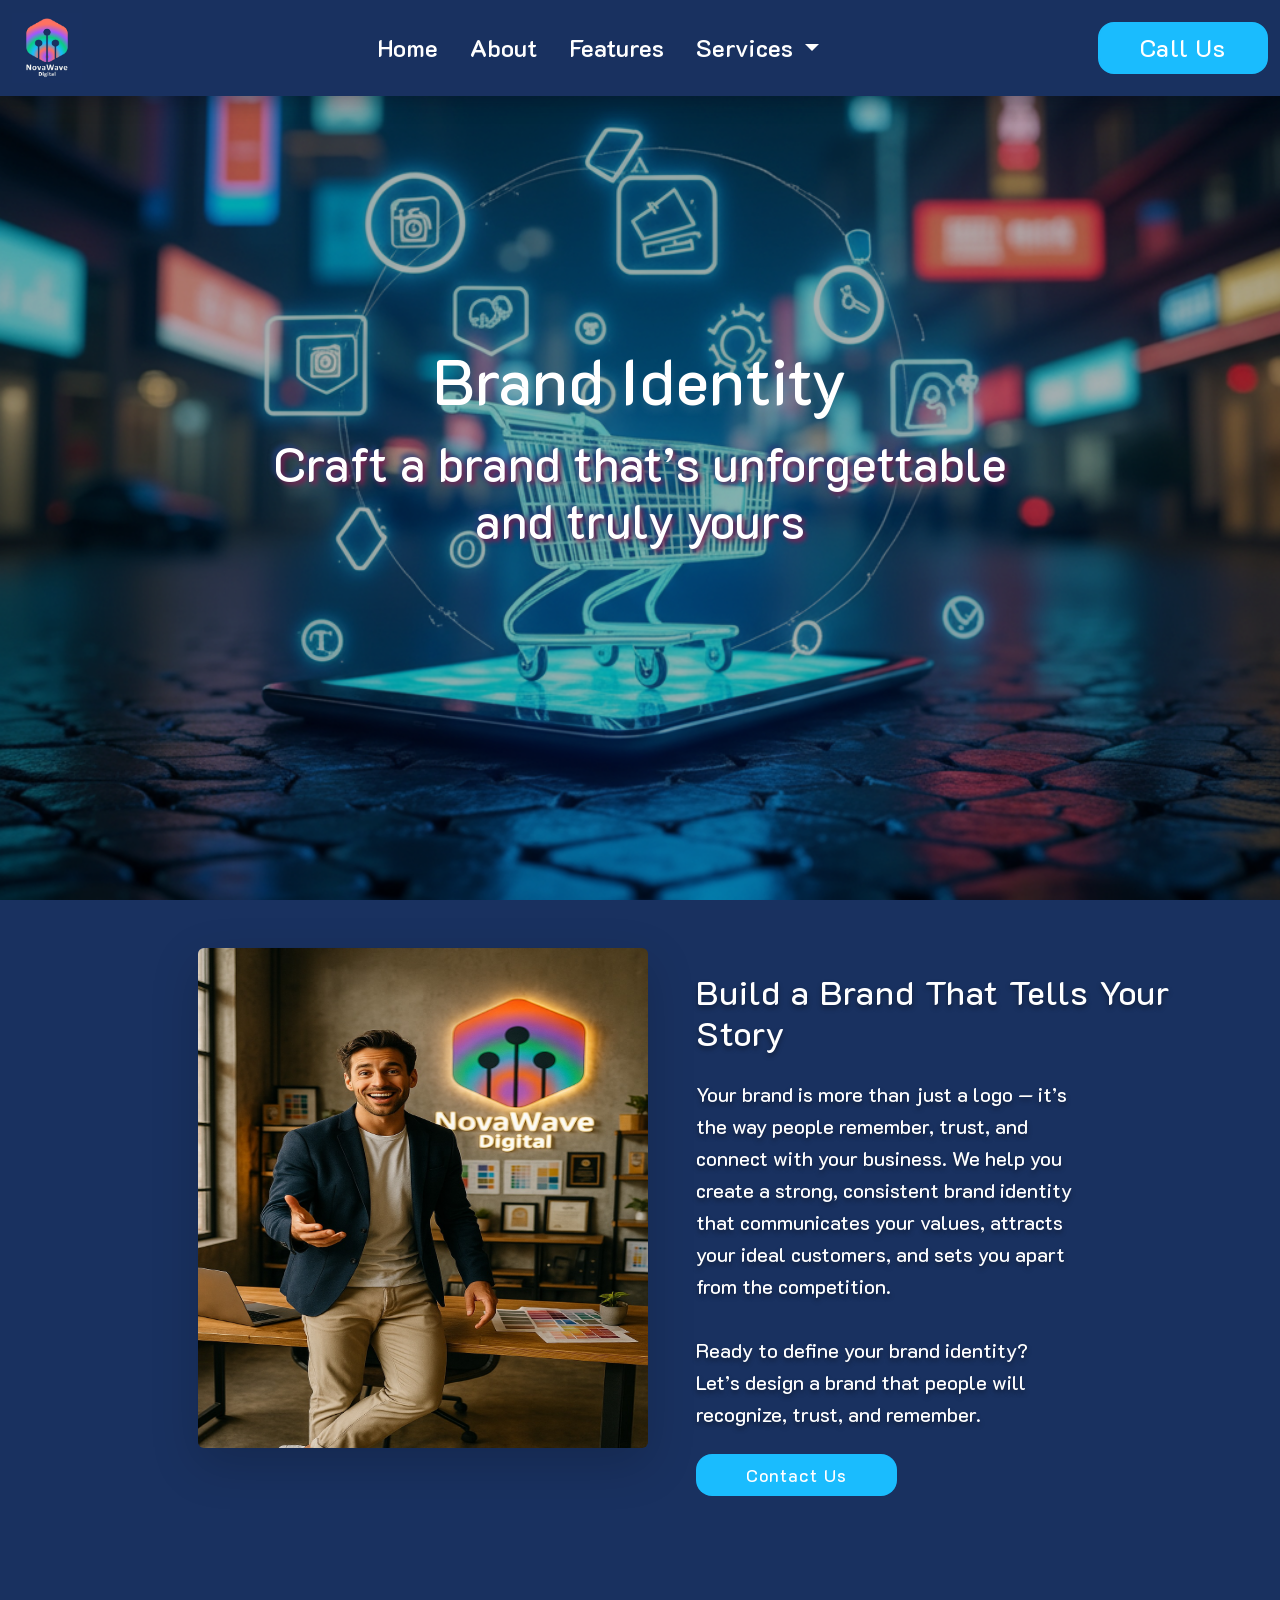
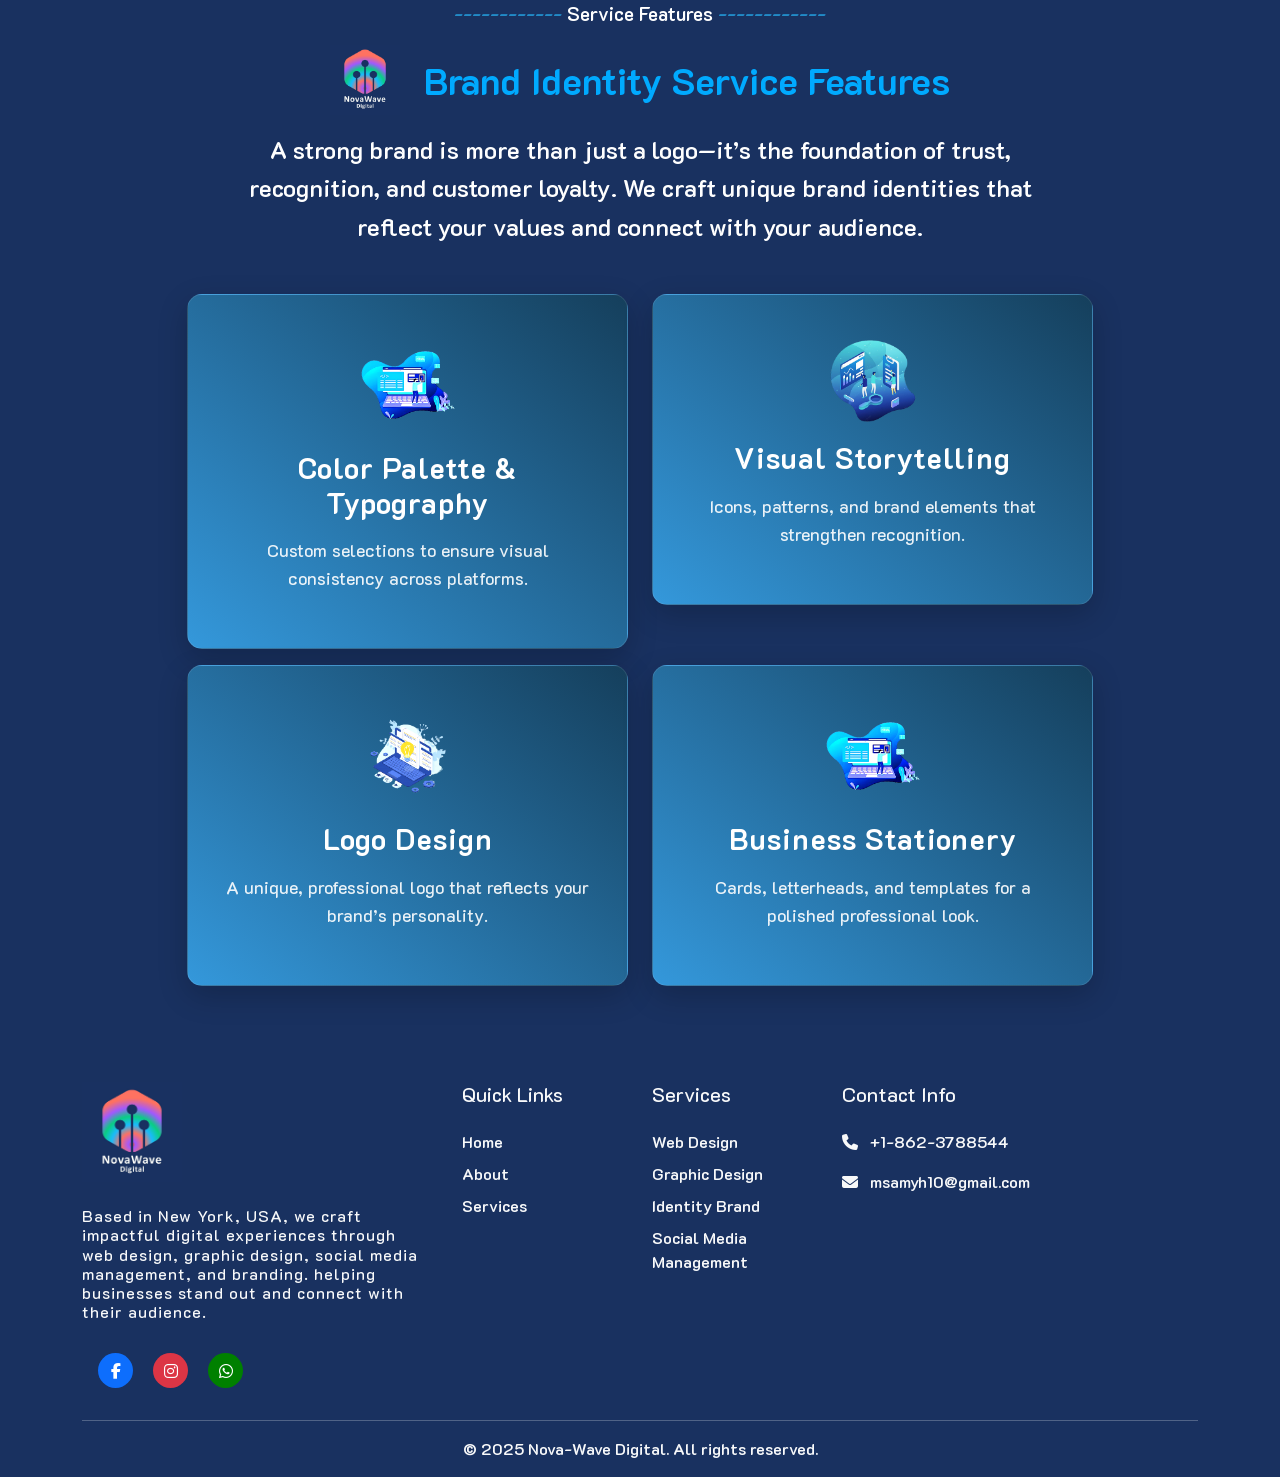
==== brand.html @ 76dff5c6 "first commit" ====
<!DOCTYPE html>
<html lang="en">
<head>
    <meta charset="UTF-8">
    <meta name="viewport" content="width=device-width, initial-scale=1.0">
    <!-- <link rel="icon" href="favicon.ico" type="image/x-icon"> -->
     <link rel="icon" href="./images/logo.jpg" type="image/png">
    <title>Brand Identity </title>
     <meta name="description" content="Professional, fast & mobile-friendly web design — fully SEO-optimized to rank #1 and convert visitors into customers.">
     <link href="https://fonts.googleapis.com/css2?family=K2D:ital,wght@0,100;0,200;0,300;0,400;0,500;0,600;0,700;0,800;1,100;1,200;1,300;1,400;1,500;1,600;1,700;1,800&family=Roboto:ital,wght@0,100..900;1,100..900&display=swap" rel="stylesheet">
     <link href="https://unpkg.com/aos@2.3.1/dist/aos.css" rel="stylesheet">
     <link rel="stylesheet" href="https://cdnjs.cloudflare.com/ajax/libs/animate.css/4.1.1/animate.min.css" />
    <link href="https://fonts.googleapis.com/css2?family=Open+Sans:wght@400;600&display=swap" rel="stylesheet">
    <link href="https://cdn.jsdelivr.net/npm/bootstrap@5.3.0/dist/css/bootstrap.min.css" rel="stylesheet">
    <link rel="stylesheet" href="https://cdnjs.cloudflare.com/ajax/libs/font-awesome/6.4.0/css/all.min.css">
    <link rel="stylesheet" href="css/brand.css">
</head>
<body>
    <!-- Navigation -->
   <div id="nav">
  <nav class="navbar navbar-expand-lg fixed-top shadow-navbar">
    <div class="container-fluid">
      <a class="navbar-brand" href="./index.html">
        <img src="./images/logo.jpg" width="70" height="70">
      </a>
     <button class="navbar-toggler text-light" type="button" 
        data-bs-toggle="collapse" 
        data-bs-target="#navbarText" 
        aria-controls="navbarText" 
        aria-expanded="false" 
        aria-label="Toggle navigation">
  <span class="navbar-toggler-icon text-light" ></span>
</button>
      <div class="collapse navbar-collapse" id="navbarText">
        <ul class="navbar-nav mx-auto mb-2 mb-lg-0">
          <li class="nav-item"><a class="nav-link" href="#hero">Home</a></li>
          <li class="nav-item"><a class="nav-link" href="#about">About</a></li>
          <li class="nav-item"><a class="nav-link" href="#service">Features</a></li>
          <li class="nav-item dropdown">
          <a class="nav-link dropdown-toggle" href="#" role="button" data-bs-toggle="dropdown" aria-expanded="false">
            Services
          </a>
          <ul class="dropdown-menu dropdown-menu-end" style="color: #228bc7;">
            <li><a class="dropdown-item" href="./web.html" style="color: #228bc7;">Web Design</a></li>
            <li><a class="dropdown-item" href="./graphic.html" style="color: #228bc7;">Graphic Design</a></li>
            <li><a class="dropdown-item" href="./social.html" style="color: #228bc7;"> Social Media Management</a></li>
            <li><hr class="dropdown-divider"></li>
            <li><a class="dropdown-item text-success" href="https://wa.me/18623788544"><i class="fab fa-whatsapp"></i> DM</a></li>
          </ul>
        </li>
         
        </ul>

        <a href="#contact" id="call-btn-link" class="call-btn-link" style="text-decoration:none;">
  <span class="call-btn navbar-text" id="call-btn">Call Us</span>
</a>
      </div>
    </div>
  </nav>
</div>

    <!-- Hero Section -->
    <section id="hero" class="hero d-flex align-items-center justify-content-center">
        <div class="container text-center text-white">
        <!-- <img src="./images/hero.png"> -->
       <h1 class="animate__animated animate__fadeInDown">Brand Identity</h1>
       <h3 class="animate__animated animate__fadeInUp animate__delay-1s">Craft a brand that’s unforgettable <br>and truly yours</h3>
       </div>
    </section>

    <section id="about" class="about pt-5">
        <div class="container d-flex gap-5  justify-content-center mx-auto " style="padding-left: 10rem;">
            <div class="justify-content-center" data-aos="fade-right">
                <img src="./images/services.png" width="450px" height="500px" class="img mb-5 rounded shadow-lg">
            </div>
            <div class="justify-content-center pt-4">
                <h2 class="text-white" style="font-size: 34px;text-shadow: 0 3px 5px rgba(0,0,0,.4);letter-spacing: 1px;">Build a Brand That Tells Your Story</h2>
                <p class="text-white w-75" style="font-size: 20px;text-shadow: 0 3px 5px rgba(0,0,0,.4);">Your brand is more than just a logo — it’s the way people remember,
                   trust, and connect with your business. We help you create a strong, 
                   consistent brand identity that communicates your values, attracts your ideal customers,
                    and sets you apart from the competition.<br><br>
                    Ready to define your brand identity?
Let’s design a brand that people will recognize, trust, and remember.</p>
                <a href="https://wa.me/message/HKMXKTD3FOOIB1" class="about-btn my-2 animate__animated animate__pulse animate__infinite">Contact Us</a>
            </div>
        </div>
    </section>
   

       <section id="service" class="services-section py-5" style="background-color: #193160; width: 100%;background-size: cover;background-position: center;display: flex;">
    <div class="container">
        <div class="section-title align-items-center"><span style="color: #228bc7;">------------</span> Service Features <span style="color: #228bc7;">------------</span></div>

    <!-- Header: Logo + Title -->
    <div class="row justify-content-center align-items-center mb-1">
      <div class="col-auto">
        <img src="./images/logo.jpg" alt="NovaWave Digital" class="header-logo" />
      </div>
      <div class="col-auto">
        <h1 class="header-title">Brand Identity Service Features</h1>
      </div>
    </div>

    <!-- Subtitle -->
    <p class="subtitle">
A strong brand is more than just a logo—it’s the foundation of trust, recognition, and customer loyalty.
 We craft unique brand identities that reflect your values and connect with your audience.    </p>
        <div class="row justify-content-center">
            <!-- Service Card 1 -->
            <div class="col-lg-5 col-md-8 mb-4 mb-lg-0" data-aos="fade-right">
                <div class="service-card">
                    <div class="service-icon mb-3">
                        <img src="./images/web-feature.png" alt="Web Design" class="img-fluid">
                    </div>
                    <h3 class="text-white text-center mb-3">Color Palette & Typography</h3>
                    <p class="text-white text-center mb-3">Custom selections to ensure visual consistency across platforms.</p>
                </div>
            </div>
            
            <!-- Service Card 2 -->
            <div class="col-lg-5 col-md-8" data-aos="fade-right">
                <div class="service-card" >
                    <div class="service-icon mb-3">
                        <img src="./images/seo.png" alt="Brand Identity" class="img-fluid">
                    </div>
                    <h3 class="text-white text-center mb-3">Visual Storytelling</h3>
                    <p class="text-white text-center mb-3">Icons, patterns, and brand elements that strengthen recognition.</p>
                </div>
            </div>
        </div>
        <div class="row justify-content-center mt-3">
            <!-- Service Card 3 -->
            <div class="col-lg-5 col-md-8 mb-4 mb-lg-0" data-aos="fade-right">
                <div class="service-card">
                    <div class="service-icon mb-3">
                        <img src="./images/web3.png" alt="Web Design" class="img-fluid">
                    </div>
                    <h3 class="text-white text-center mb-3">Logo Design</h3>
                    <p class="text-white text-center mb-3">A unique, professional logo that reflects your brand’s personality.</p>
                </div>
            </div>
            
            <!-- Service Card 4 -->
            <div class="col-lg-5 col-md-8"data-aos="fade-right">
                <div class="service-card" >
                    <div class="service-icon mb-3">
                        <img src="./images/web-feature.png" alt="Brand Identity" class="img-fluid">
                    </div>
                    <h3 class="text-white text-center mb-3">Business Stationery</h3>
                    <p class="text-white text-center mb-3">Cards, letterheads, and templates for a polished professional look.</p>
                </div>
            </div>
        </div>
    </div>
</section>



 <footer class=" text-light text-start pt-5"  id="footer" style="background-color: #193160;">
    <div class="container">
        <div class="row g-4">
            <div class="col-lg-4 col-md-6">
                <h5 class="mb-4 "><img src="./images/logo.jpg" width="100" height="100"></h5>
                        <h6 style="letter-spacing: 1px;max-width: 350px;">Based in New York, USA, we craft impactful digital experiences through web design,
                             graphic design, social media management, and branding.
                                helping businesses stand out and connect with their audience.</h6><br>

                <div class="social-links ms-2">
                    <a href="https://www.facebook.com/novawaveusa1/" class="social-icon bg-primary"><i class="fab fa-facebook-f"></i></a>
                    <a href="http://instgram.com/novawaveusa" class="social-icon bg-danger"><i class="fab fa-instagram"></i></a>
                    <a href="https://wa.me/18623788544" class="social-icon"style="background-color:green"><i class="fab fa-whatsapp"></i></a>
                  </div>
            </div>
            <div class="col-lg-2 col-md-6">
                <h5 class="mb-4">Quick Links</h5>
                <ul class="list-unstyled">
                    <li class="mb-2"><a href="#hero" class="footer-link">Home</a></li>
                    <li class="mb-2"><a href="#about" class="footer-link">About</a></li>
                    <li class="mb-2"><a href="#service" class="footer-link">Services</a></li>
                    </ul>
            </div>
            <div class="col-lg-2 col-md-6">
                <h5 class="mb-4">Services</h5>
                <ul class="list-unstyled">
                    <li class="mb-2"><a href="./web.html" class="footer-link">Web Design</a></li>
                    <li class="mb-2"><a href="./graphic.html" class="footer-link">Graphic Design</a></li>
                    <li class="mb-2"><a href="./brand.html" class="footer-link">Identity Brand </a></li>
                    <li class="mb-2"><a href="./social.html" class="footer-link">Social Media Management</a></li>
                    
                </ul>
            </div>
            <div class="col-lg-4 col-md-6">
                <h5 class="mb-4">Contact Info</h5>
                <ul class="list-unstyled">
                    <li class="mb-3">
                        <i class="fas fa-phone me-2"></i>
                        <a href="tel:+18623788544" class="footer-link">+1-862-3788544</a>
                    </li>
                    <li class="mb-3">
                        <i class="fas fa-envelope me-2"></i>
                        <a href="mailto:msamyh10@gmail.com" class="footer-link">msamyh10@gmail.com</a>
                    </li>
                </ul>
            </div>
        </div>
        <div class="row mt-3">
            <div class="col-12">
                <hr class="mb-3">
                <div class="text-center mb-3">
                    <p class="mb-0">&copy; 2025 Nova-Wave Digital. All rights reserved.</p>
                </div>
            </div>
        </div>
    </div>
</footer>



    <!-- JavaScript -->
    <script src="https://cdn.jsdelivr.net/npm/bootstrap@5.3.0/dist/js/bootstrap.bundle.min.js"></script>
    <script src="https://cdnjs.cloudflare.com/ajax/libs/jquery/3.6.0/jquery.min.js"></script>
    <!-- Close when clicking a nav link -->
<script>
  document.addEventListener('DOMContentLoaded', function () {
    const navbarCollapse = document.getElementById('navbarText');

    // EVENT DELEGATION: Listen for clicks on the whole navbar
    navbarCollapse.addEventListener('click', function (e) {
      // Close when clicking a DROPDOWN ITEM
      if (e.target.matches('.dropdown-item')) {
        closeNavbar();
      }

      // Close when clicking a NAV LINK (but NOT the dropdown toggle)
      if (e.target.matches('.nav-link:not(.dropdown-toggle)')) {
        closeNavbar();
      }
    });

    // Helper function to close navbar safely
    function closeNavbar() {
      const bsCollapse = bootstrap.Collapse.getInstance(navbarCollapse);
      if (bsCollapse && window.getComputedStyle(navbarCollapse).display !== 'none') {
        setTimeout(() => {
          bsCollapse.hide();
        }, 0);
      }
    }
  });
</script>

<!-- Close when clicking outside navbar -->
<script>
  document.addEventListener('click', function (e) {
    const navbarCollapse = document.getElementById('navbarText');
    const navbarToggler = document.querySelector('.navbar-toggler');

    if (!navbarCollapse.contains(e.target) && !navbarToggler.contains(e.target)) {
      const bsCollapse = bootstrap.Collapse.getInstance(navbarCollapse);
      if (bsCollapse && window.getComputedStyle(navbarCollapse).display !== 'none') {
        bsCollapse.hide();
      }
    }
  });
</script>
   <script src="https://unpkg.com/aos@2.3.1/dist/aos.js"></script>
<script>
  AOS.init({
    duration: 800,
    easing: 'ease-in-out',
    once: true 
  });
</script>
</body>
</html>
---- css/brand.css ----
body {
    /* font-family: 'Open Sans', sans-serif; */
    overflow-x: hidden;
    font-family: "K2D", sans-serif;
  font-weight: 600;
  font-style: normal;
}

/* Navbar Styles */
.shadow-navbar {
    background: #193160;
    backdrop-filter: blur(10px);
    -webkit-backdrop-filter: blur(10px);
    box-shadow: 0 4px 20px rgba(11, 13, 30, 0.443);
    transition: all 0.4s ease;
    z-index: 1000;
    padding: 0.5rem 0;
}

.navbar-brand img {
    transition: transform 0.3s ease;
}

.navbar-brand img:hover {
    transform: scale(1.1);
}

.nav-link {
    color: #fff !important;
    font-weight: 600;
    transition: color 0.3s ease, transform 0.2s ease;
    margin: 0 8px;
    font-size: 1.5rem;
}

.nav-link:hover {
    color: #1ABCFE !important;
    transform: translateY(-2px);
}

#call-btn {
    border-radius: 16px;
    padding: 6px 40px;
    font-weight: 500;
    font-size: 1.5rem;
    background-color: #1ABCFE;
    color: #fff;
    transition: all 0.3s ease;
    display: inline-block;
    border: 2px solid #1ABCFE;
    letter-spacing: 1px;
}

#call-btn:hover {
    background-color: transparent;
    color: #00aaff;
    border-color: #00aaff;
    transform: scale(1.05);
    box-shadow: 0 0 15px rgba(0, 170, 255, 0.4);
}

/* Hero Section */
#hero {
    background-image: url(../images/brand-hero.png);
    height: 100vh;
    color: #fff;
    width: 100%;
    background-size: cover;
    background-position: center;
    display: flex;
    align-items: center;
    justify-content: center;
    position: relative;
}

#hero h1 {
    font-size: 4rem;
    margin-bottom: 1rem;
    text-shadow: 0px 5px 8px rgba(255, 255, 255, 0.1);
}

#hero h3 {
    font-size: 3rem;
    text-shadow: 
        3px 3px 5px #7d1f52,
        -3px -3px 5px #223f78;
}

/* Shadow overlay */
#hero::before {
    content: "";
    position: absolute;
    top: 0; 
    left: 0;
    width: 100%; 
    height: 100%;
    background: rgba(0, 0, 0, 0.3);
    z-index: 1;
}

.hero .container {
    position: relative;
    z-index: 2;
}

/* About Section */
.about {
    background-color: #193160;
    padding: 3rem 0;
}

.about .img {
    /* width: 100%; */
    width: 450px !important;
    min-height: 450px !important;
    border-radius: 10px;
    box-shadow: 0 10px 30px rgba(0, 0, 0, 0.3);
}

/* Adjust the container padding for responsiveness */
@media (max-width: 1400px) {
    .about .container {
        padding-left: 8rem !important;
    }
}

@media (max-width: 1200px) {
    .about .container {
        padding-left: 4rem !important;
    }
}

@media (max-width: 992px) {
    .about .container {
        padding-left: 2rem !important;
    }
    .call-btn{
        align-items: center;
        display: flex;
        margin: 0 auto;
    }
}

@media (max-width: 768px) {
    .about .container {
        padding-left: 1rem !important;
        padding-right: 1rem !important;
    }
    .about .img {
    max-width: 450px !;
    height: 400px ;
    border-radius: 10px;
    box-shadow: 0 10px 30px rgba(0, 0, 0, 0.3);
}
body{
    margin-top: -50px;
}
.hero{
    max-height: 500px;
}
}



.about h6 {
    color: #1ABCFE;
    font-size: 1.5rem;
    text-shadow: 0 3px 5px rgba(0, 0, 0, .4);
    letter-spacing: 1px;
    margin-bottom: 0.5rem;
}

.about h2 {
    color: white;
    font-size: 2.5rem;
    text-shadow: 0 3px 5px rgba(0, 0, 0, .4);
    letter-spacing: 1px;
    margin-bottom: 1.5rem;
}

.about p {
    color: white;
    font-size: 1.1rem;
    text-shadow: 0 3px 5px rgba(0, 0, 0, .4);
    line-height: 1.6;
    font-family: "K2D", sans-serif;
  font-weight: 500;
  font-style: normal;
}

.about-btn {
    background-color: #1ABCFE;
    border-radius: 16px;
    color: white;
    padding: 8px 50px;
    text-decoration: none;
    font-weight: 500;
    font-size: 1.1rem;
    letter-spacing: 1px;
    display: inline-block;
    transition: all 0.3s ease;
}

.about-btn:hover {
    background-color: #00aaff;
    transform: translateY(-3px);
    box-shadow: 0 5px 15px rgba(0, 170, 255, 0.4);
}


/* Responsive Media Queries */
@media (max-width: 1200px) {
    #hero h1 {
        font-size: 2.5rem;
    }
    
    #hero h3 {
        font-size: 1.3rem;
    }
}

@media (max-width: 992px) {
    .nav-link {
        font-size: 0.9rem;
        margin: 0 5px;
    }
    
    #call-btn {
        padding: 6px 15px;
        font-size: 0.9rem;
    }
    
    #hero h1 {
        font-size: 2rem;
    }
    
    #hero h3 {
        font-size: 1.2rem;
    }
    
    .about h6 {
        font-size: 1.3rem;
    }
    
    .about h2 {
        font-size: 2rem;
    }
    
    .about p {
        font-size: 1rem;
    }
    
    .about-btn {
        padding: 7px 25px;
        font-size: 1rem;
        width: 400px;
    }
}

@media (max-width: 768px) {
    .navbar-brand img {
        width: 50px;
        height: 50px;
    }
    
    .navbar-nav {
        margin-top: 1rem;
        text-align: center;
    }
    
    .nav-link {
        font-size: 1rem;
        margin: 0.5rem 0;
    }
    
    #call-btn {
        padding: 8px 25px;
        font-size: 1rem;
        margin-top: 1rem;
    }
    
    #hero {
        padding: 2rem 1rem;
    }
    
    #hero h1 {
        font-size: 1.8rem;
    }
    
    #hero h3 {
        font-size: 1.1rem;
    }
    
    .about {
        padding: 3rem 0;
    }
    
    .about .container {
        flex-direction: column;
        text-align: center;
        padding: 0 1rem !important;
    }
    
    .about .img {
        max-width: 100%;
        height: auto;
        margin-bottom: 2rem;
    }
    
    .about p {
        width: 100% !important;
    }
    
    
    .about-btn {
        margin: 1rem auto;
        display: block;
        width: 250px;
    }
}

@media (max-width: 576px) {
    .navbar-brand img {
        width: 40px;
        height: 40px;
    }
    
    #hero h1 {
        font-size: 1.5rem;
    }
    
    #hero h3 {
        font-size: 1rem;
    }
    
    .about h6 {
        font-size: 1.1rem;
    }
    
    .about h2 {
        font-size: 1.5rem;
    }
    
    .about p {
        font-size: 0.9rem;
    }
    
}

/* Fix for the About section on mobile */
@media (max-width: 768px) {
    .about .justify-content-center.pt-2 {
        padding-top: 0 !important;
    }
}

html {
    scroll-behavior: smooth;
}


/* Services Section */
.services-section {
    background-color: #193160;
    color: white;
    padding: 5rem 0;
}

.services-section .row {
    max-width: 1200px;
    margin: 0 auto;
}

.service-card {
    background: linear-gradient(400deg, #3498db, #153f5c);
    border-radius: 15px;
    padding: 2.5rem 2rem;
    box-shadow: 0 10px 30px rgba(0, 0, 0, 0.2);
    transition: all 0.3s ease;
    text-align: center;
    border: 1px solid rgba(255, 255, 255, 0.1);
}

.service-card:hover {
    transform: translateY(-10px);
    box-shadow: 0 20px 40px rgba(0, 0, 0, 0.3);
}

.service-icon img {
    width: 100px;
    height: auto;
    transition: transform 0.3s ease;
}

.service-card:hover .service-icon img {
    transform: scale(1.1);
}

.service-card h3 {
    font-size: 1.8rem;
    font-weight: 700;
    margin-bottom: 1rem;
    letter-spacing: 1px;
}

.service-card p {
    font-size: 1.1rem;
    line-height: 1.6;
    margin-bottom: 1.5rem;
    opacity: 0.9;
    font-family: "K2D", sans-serif;
  font-weight: 500;
  font-style: normal;
}

.section-title {
      font-size: 1.2rem;
      color: #fff;
      text-align: center;
      position: relative;
      display: block;
      padding: 0 20px;
      margin-bottom: 1rem;
      font-weight: 600;
    }

    .section-title::before,
    .section-title::after {
      content: "";
      position: absolute;
      top: 50%;
      width: 120px;
      height: 1px;
      /* background: linear-gradient(to right, transparent, #3b67c4, transparent); */
      transform: translateY(-50%);
    }

    .section-title::before {
      left: 0;
    }

    .section-title::after {
      right: 0;
    }

    .header-logo {
      width: 70px;
      height: 70px;
      /* border-radius: 50%; */
      object-fit: cover;
      /* box-shadow: 0 0 20px rgba(59, 103, 196, 0.6); */
    }

    .header-title {
      font-size: 2.3rem;
      font-weight: 700;
      color: #00aaff;
      margin: 0;
      /* text-shadow: 0 0 15px rgba(0, 170, 255, 0.5); */
    }

    .subtitle {
      font-size: 1.5rem;
      color: white;
      max-width: 800px;
      margin: 1rem auto 3rem;
      line-height: 1.6;
      text-align: center;
      font-weight: 600;
      /* font-size: 1.1rem; */
    }

    .feature-card {
      background: linear-gradient(145deg, #3b67c4, #0f2027);
      border-radius: 16px;
      padding: 2.5rem 1.5rem;
      box-shadow: 0 10px 30px rgba(0, 0, 0, 0.2);
      transition: all 0.3s ease;
      text-align: center;
      height: 100%;
      border: none;
    }

    .feature-card:hover {
      transform: translateY(-10px);
      box-shadow: 0 15px 40px rgba(0, 0, 0, 0.3);
    }

    .feature-icon {
      width: 100px;
      height: 100px;
      margin: 0 auto 1.5rem;
      display: flex;
      align-items: center;
      justify-content: center;
      background: rgba(255, 255, 255, 0.1);
      border-radius: 50%;
    }

    .feature-icon img {
      max-width: 60px;
      filter: brightness(0) invert(1); /* Makes icon white */
    }

    .feature-title {
      font-size: 1.3rem;
      font-weight: 600;
      margin: 0 0 1rem;
      color: white;
    }

    .feature-desc {
      font-size: 1rem;
      color: #e0e0e0;
      line-height: 1.5;
    }

    @media (max-width: 768px) {
      .header-title {
        font-size: 1.8rem;
        text-align: center;
      }

    }
/* Responsive Adjustments */
@media (max-width: 992px) {
    .services-section {
        padding: 4rem 0;
    }
    
    .service-card {
        padding: 2rem;
    }
    
    .service-card h3 {
        font-size: 1.5rem;
    }
    
    .service-card p {
        font-size: 1rem;
    }
}

@media (max-width: 768px) {
    .services-section {
        padding: 3rem 0;
    }
    
    .service-card {
        padding: 1.5rem;
    }
    
    .service-card h3 {
        font-size: 1.3rem;
    }
    
    .service-card p {
        font-size: 0.95rem;
    }
}



.footer-link {
    color: #f8f9fa;
    text-decoration: none;
    transition: color 0.3s ease;
}

.footer-link:hover {
    color: #2b84b4;
}

.social-icon {
    width: 35px;
    height: 35px;
    line-height: 35px;
    border-radius: 50%;
    text-align: center;
    color: #fff;
    display: inline-block;
    margin: 0 8px;
    transition: all 0.3s ease;
}
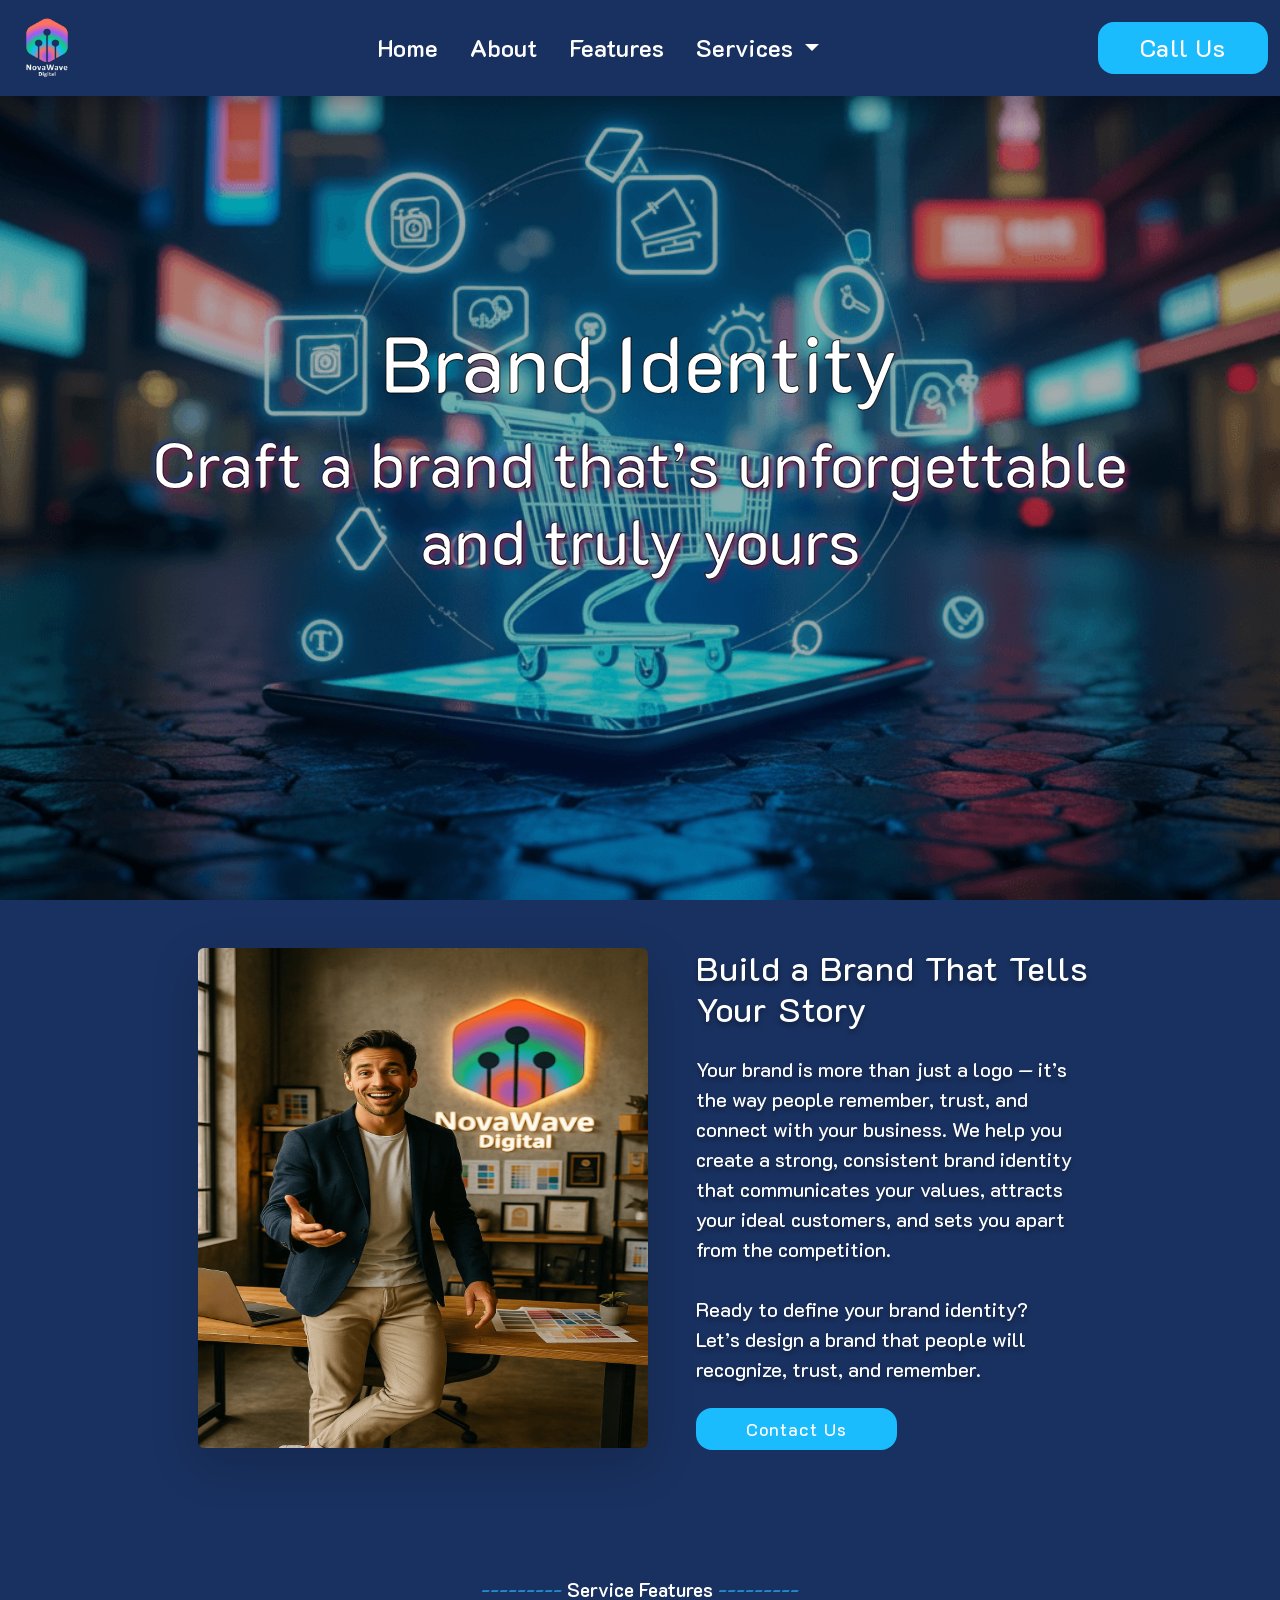
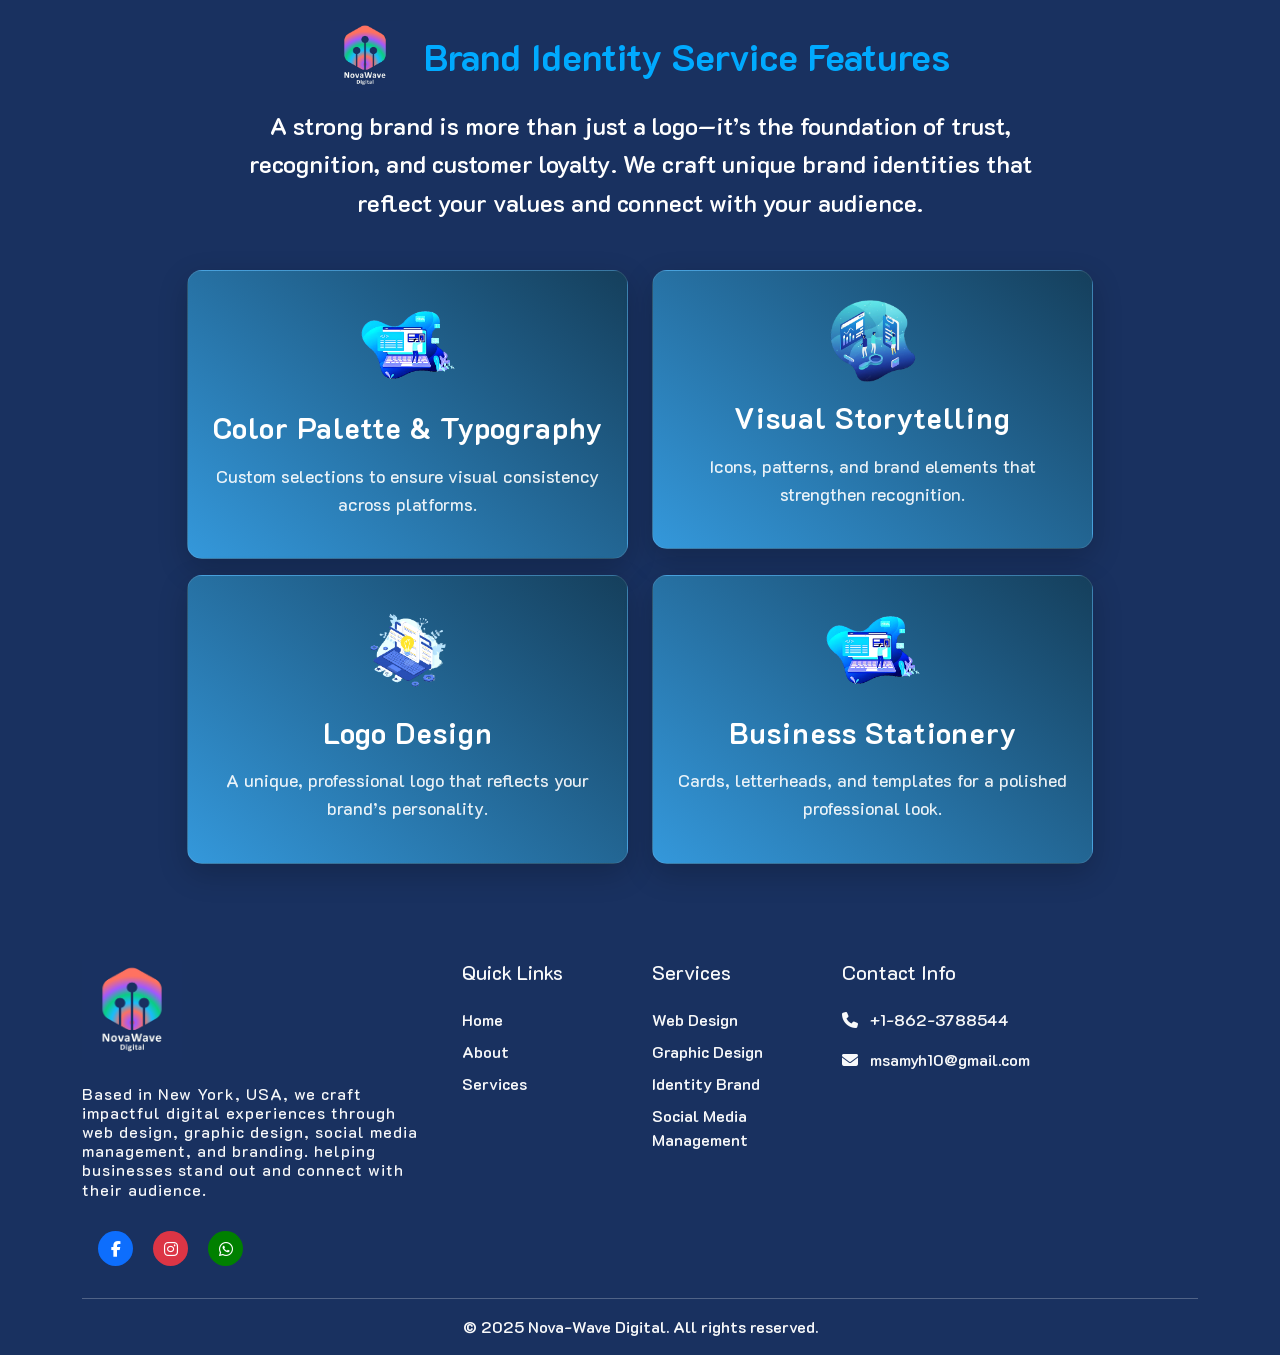
==== commit 6c058a67: "first commit" ====
--- a/brand.html
+++ b/brand.html
@@ -73,7 +73,7 @@
             <div class="justify-content-center" data-aos="fade-right">
                 <img src="./images/services.png" width="450px" height="500px" class="img mb-5 rounded shadow-lg">
             </div>
-            <div class="justify-content-center pt-4">
+            <div class="justify-content-center">
                 <h2 class="text-white" style="font-size: 34px;text-shadow: 0 3px 5px rgba(0,0,0,.4);letter-spacing: 1px;">Build a Brand That Tells Your Story</h2>
                 <p class="text-white w-75" style="font-size: 20px;text-shadow: 0 3px 5px rgba(0,0,0,.4);">Your brand is more than just a logo — it’s the way people remember,
                    trust, and connect with your business. We help you create a strong, 
@@ -89,7 +89,7 @@
 
        <section id="service" class="services-section py-5" style="background-color: #193160; width: 100%;background-size: cover;background-position: center;display: flex;">
     <div class="container">
-        <div class="section-title align-items-center"><span style="color: #228bc7;">------------</span> Service Features <span style="color: #228bc7;">------------</span></div>
+        <div class="section-title align-items-center"><span style="color: #228bc7;">---------</span> Service Features <span style="color: #228bc7;">---------</span></div>
 
     <!-- Header: Logo + Title -->
     <div class="row justify-content-center align-items-center mb-1">
--- a/css/brand.css
+++ b/css/brand.css
@@ -74,16 +74,19 @@
 }
 
 #hero h1 {
+    font-size: 5rem;
+    margin-bottom: 1rem;
+     -webkit-text-stroke: 1px rgba(0, 0, 0, 0.8);
+  color: white;
+}
+
+#hero h3 {
     font-size: 4rem;
-    margin-bottom: 1rem;
-    text-shadow: 0px 5px 8px rgba(255, 255, 255, 0.1);
-}
-
-#hero h3 {
-    font-size: 3rem;
     text-shadow: 
         3px 3px 5px #7d1f52,
         -3px -3px 5px #223f78;
+         -webkit-text-stroke: 1px rgba(0, 0, 0, 0.8);
+  color: white;
 }
 
 /* Shadow overlay */
@@ -106,7 +109,7 @@
 /* About Section */
 .about {
     background-color: #193160;
-    padding: 3rem 0;
+    padding: 2rem 0;
 }
 
 .about .img {
@@ -176,13 +179,14 @@
     text-shadow: 0 3px 5px rgba(0, 0, 0, .4);
     letter-spacing: 1px;
     margin-bottom: 1.5rem;
+    margin-right: 3rem;
 }
 
 .about p {
     color: white;
     font-size: 1.1rem;
     text-shadow: 0 3px 5px rgba(0, 0, 0, .4);
-    line-height: 1.6;
+    line-height: 1.5;
     font-family: "K2D", sans-serif;
   font-weight: 500;
   font-style: normal;
@@ -231,11 +235,11 @@
     }
     
     #hero h1 {
-        font-size: 2rem;
+        font-size: 6rem;
     }
     
     #hero h3 {
-        font-size: 1.2rem;
+        font-size: 5rem;
     }
     
     .about h6 {
@@ -243,7 +247,8 @@
     }
     
     .about h2 {
-        font-size: 2rem;
+        font-size: 3rem;
+           margin-right: 1rem;
     }
     
     .about p {
@@ -283,12 +288,12 @@
         padding: 2rem 1rem;
     }
     
-    #hero h1 {
-        font-size: 1.8rem;
+#hero h1 {
+        font-size: 6rem;
     }
     
     #hero h3 {
-        font-size: 1.1rem;
+        font-size: 5rem;
     }
     
     .about {
@@ -339,6 +344,7 @@
     
     .about h2 {
         font-size: 1.5rem;
+           margin-right: .5rem;
     }
     
     .about p {
@@ -374,7 +380,7 @@
 .service-card {
     background: linear-gradient(400deg, #3498db, #153f5c);
     border-radius: 15px;
-    padding: 2.5rem 2rem;
+    padding: 1.5rem 1rem;
     box-shadow: 0 10px 30px rgba(0, 0, 0, 0.2);
     transition: all 0.3s ease;
     text-align: center;
@@ -503,7 +509,7 @@
     }
 
     .feature-title {
-      font-size: 1.3rem;
+      font-size: 1.1rem;
       font-weight: 600;
       margin: 0 0 1rem;
       color: white;
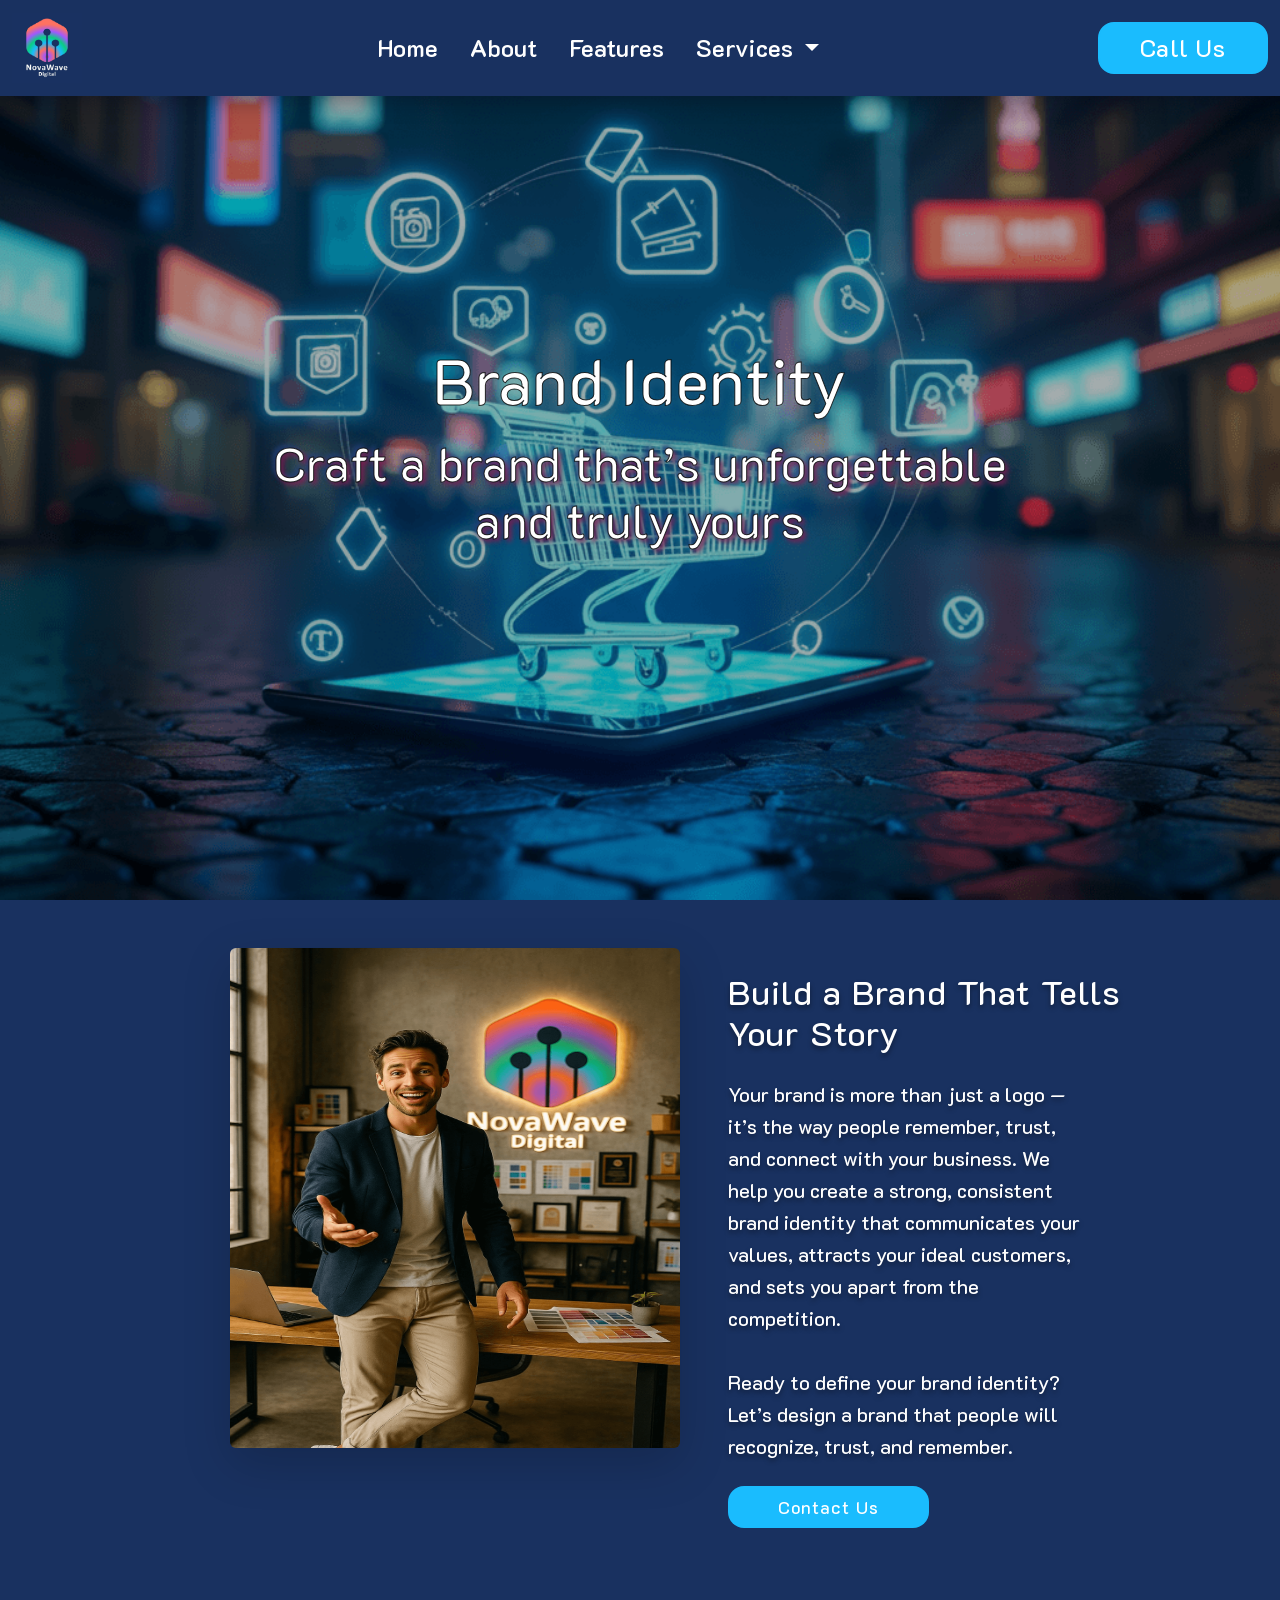
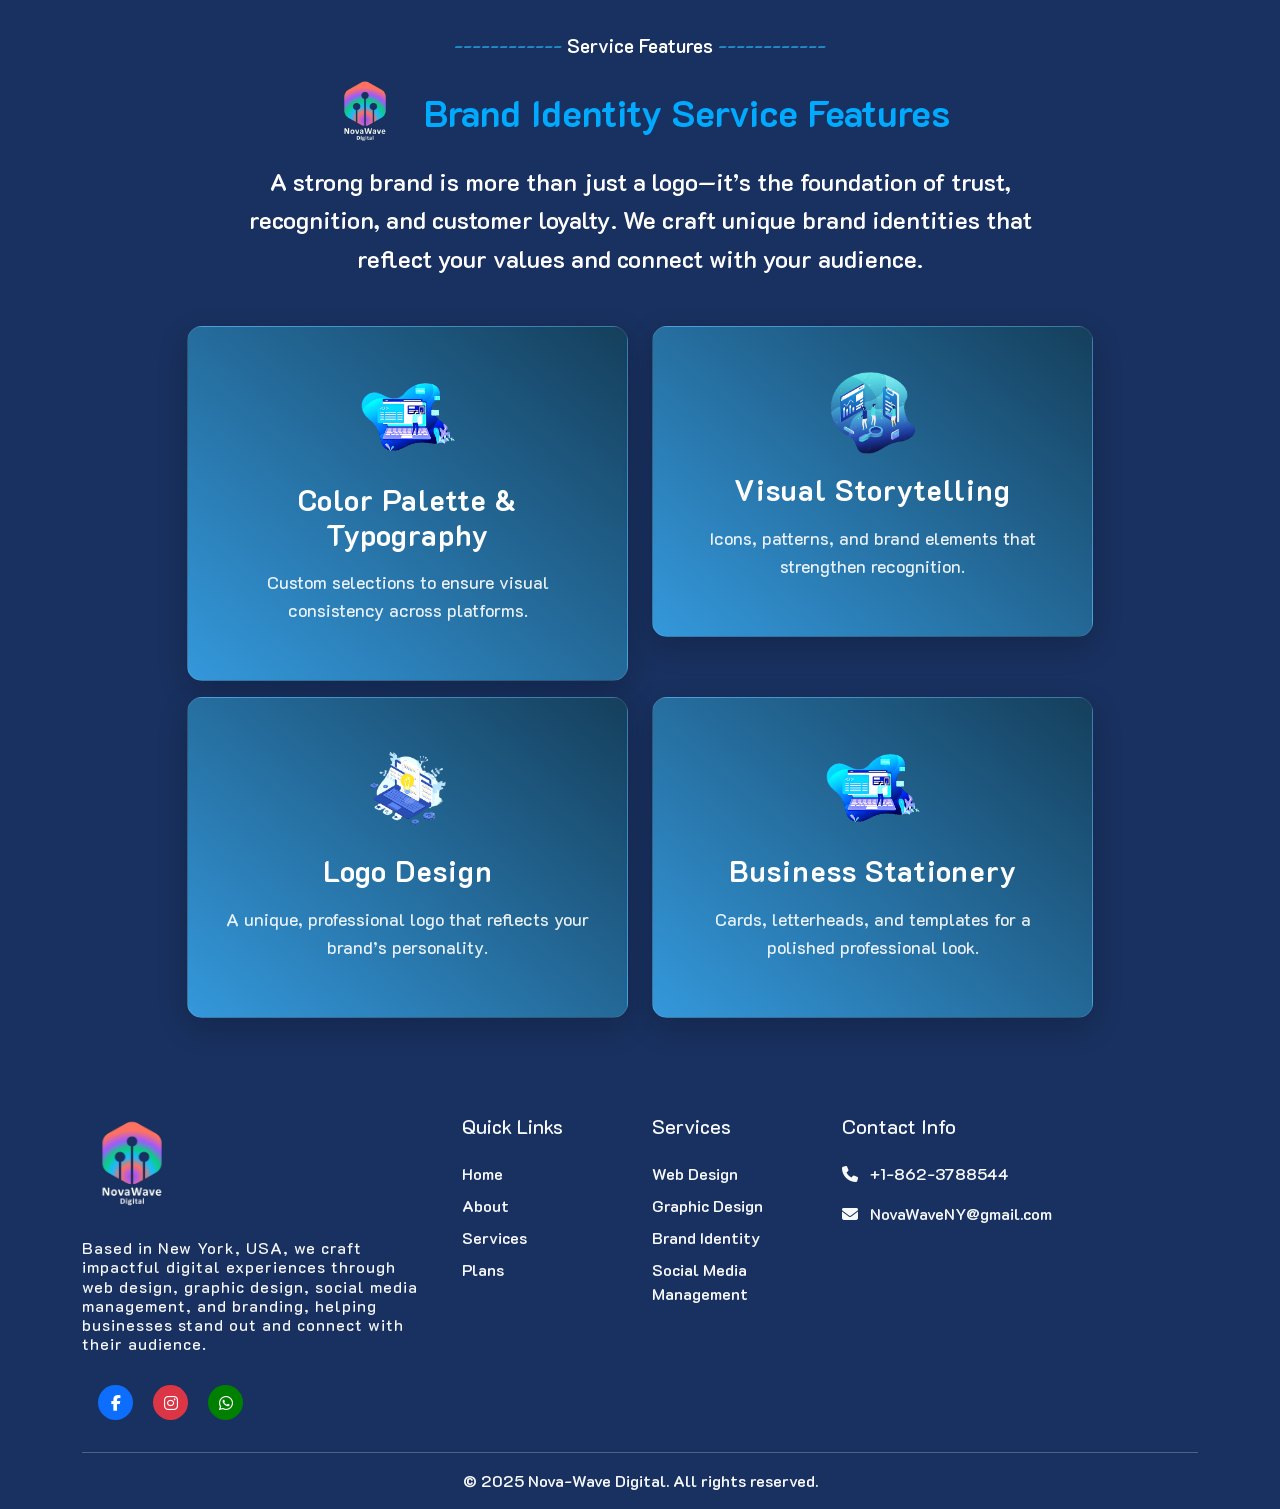
==== commit 2d8f3313: "update" ====
--- a/brand.html
+++ b/brand.html
@@ -51,7 +51,7 @@
          
         </ul>
 
-        <a href="#contact" id="call-btn-link" class="call-btn-link" style="text-decoration:none;">
+        <a href="tel:+18623788544" id="call-btn-link" class="call-btn-link" style="text-decoration:none;">
   <span class="call-btn navbar-text" id="call-btn">Call Us</span>
 </a>
       </div>
@@ -73,14 +73,14 @@
             <div class="justify-content-center" data-aos="fade-right">
                 <img src="./images/services.png" width="450px" height="500px" class="img mb-5 rounded shadow-lg">
             </div>
-            <div class="justify-content-center">
+            <div class="justify-content-center pt-4">
                 <h2 class="text-white" style="font-size: 34px;text-shadow: 0 3px 5px rgba(0,0,0,.4);letter-spacing: 1px;">Build a Brand That Tells Your Story</h2>
                 <p class="text-white w-75" style="font-size: 20px;text-shadow: 0 3px 5px rgba(0,0,0,.4);">Your brand is more than just a logo — it’s the way people remember,
                    trust, and connect with your business. We help you create a strong, 
                    consistent brand identity that communicates your values, attracts your ideal customers,
                     and sets you apart from the competition.<br><br>
                     Ready to define your brand identity?
-Let’s design a brand that people will recognize, trust, and remember.</p>
+                    Let’s design a brand that people will recognize, trust, and remember.</p>
                 <a href="https://wa.me/message/HKMXKTD3FOOIB1" class="about-btn my-2 animate__animated animate__pulse animate__infinite">Contact Us</a>
             </div>
         </div>
@@ -89,9 +89,8 @@
 
        <section id="service" class="services-section py-5" style="background-color: #193160; width: 100%;background-size: cover;background-position: center;display: flex;">
     <div class="container">
-        <div class="section-title align-items-center"><span style="color: #228bc7;">---------</span> Service Features <span style="color: #228bc7;">---------</span></div>
-
-    <!-- Header: Logo + Title -->
+        <div class="section-title align-items-center"><span style="color: #228bc7;">------------</span> Service Features <span style="color: #228bc7;">------------</span></div>
+
     <div class="row justify-content-center align-items-center mb-1">
       <div class="col-auto">
         <img src="./images/logo.jpg" alt="NovaWave Digital" class="header-logo" />
@@ -101,12 +100,10 @@
       </div>
     </div>
 
-    <!-- Subtitle -->
     <p class="subtitle">
 A strong brand is more than just a logo—it’s the foundation of trust, recognition, and customer loyalty.
  We craft unique brand identities that reflect your values and connect with your audience.    </p>
         <div class="row justify-content-center">
-            <!-- Service Card 1 -->
             <div class="col-lg-5 col-md-8 mb-4 mb-lg-0" data-aos="fade-right">
                 <div class="service-card">
                     <div class="service-icon mb-3">
@@ -117,7 +114,6 @@
                 </div>
             </div>
             
-            <!-- Service Card 2 -->
             <div class="col-lg-5 col-md-8" data-aos="fade-right">
                 <div class="service-card" >
                     <div class="service-icon mb-3">
@@ -128,8 +124,8 @@
                 </div>
             </div>
         </div>
+
         <div class="row justify-content-center mt-3">
-            <!-- Service Card 3 -->
             <div class="col-lg-5 col-md-8 mb-4 mb-lg-0" data-aos="fade-right">
                 <div class="service-card">
                     <div class="service-icon mb-3">
@@ -140,7 +136,6 @@
                 </div>
             </div>
             
-            <!-- Service Card 4 -->
             <div class="col-lg-5 col-md-8"data-aos="fade-right">
                 <div class="service-card" >
                     <div class="service-icon mb-3">
@@ -156,35 +151,38 @@
 
 
 
- <footer class=" text-light text-start pt-5"  id="footer" style="background-color: #193160;">
+<footer class=" text-light text-start pt-5"  id="footer" style="background-color: #193160;">
     <div class="container">
         <div class="row g-4">
             <div class="col-lg-4 col-md-6">
                 <h5 class="mb-4 "><img src="./images/logo.jpg" width="100" height="100"></h5>
                         <h6 style="letter-spacing: 1px;max-width: 350px;">Based in New York, USA, we craft impactful digital experiences through web design,
-                             graphic design, social media management, and branding.
+                             graphic design, social media management, and branding,
                                 helping businesses stand out and connect with their audience.</h6><br>
 
                 <div class="social-links ms-2">
                     <a href="https://www.facebook.com/novawaveusa1/" class="social-icon bg-primary"><i class="fab fa-facebook-f"></i></a>
-                    <a href="http://instgram.com/novawaveusa" class="social-icon bg-danger"><i class="fab fa-instagram"></i></a>
+                    <a href="http://instagram.com/novawaveusa" class="social-icon bg-danger"><i class="fab fa-instagram"></i></a>
                     <a href="https://wa.me/18623788544" class="social-icon"style="background-color:green"><i class="fab fa-whatsapp"></i></a>
                   </div>
             </div>
+
             <div class="col-lg-2 col-md-6">
                 <h5 class="mb-4">Quick Links</h5>
                 <ul class="list-unstyled">
                     <li class="mb-2"><a href="#hero" class="footer-link">Home</a></li>
                     <li class="mb-2"><a href="#about" class="footer-link">About</a></li>
                     <li class="mb-2"><a href="#service" class="footer-link">Services</a></li>
-                    </ul>
-            </div>
+                    <li class="mb-2"><a href="#plans" class="footer-link">Plans</a></li>
+                </ul>
+            </div>
+
             <div class="col-lg-2 col-md-6">
                 <h5 class="mb-4">Services</h5>
                 <ul class="list-unstyled">
                     <li class="mb-2"><a href="./web.html" class="footer-link">Web Design</a></li>
                     <li class="mb-2"><a href="./graphic.html" class="footer-link">Graphic Design</a></li>
-                    <li class="mb-2"><a href="./brand.html" class="footer-link">Identity Brand </a></li>
+                    <li class="mb-2"><a href="./brand.html" class="footer-link">Brand Identity</a></li>
                     <li class="mb-2"><a href="./social.html" class="footer-link">Social Media Management</a></li>
                     
                 </ul>
@@ -198,7 +196,7 @@
                     </li>
                     <li class="mb-3">
                         <i class="fas fa-envelope me-2"></i>
-                        <a href="mailto:msamyh10@gmail.com" class="footer-link">msamyh10@gmail.com</a>
+                        <a href="mailto:NovaWaveNY@gmail.com" class="footer-link"> NovaWaveNY@gmail.com</a>
                     </li>
                 </ul>
             </div>
@@ -216,28 +214,23 @@
 
 
 
-    <!-- JavaScript -->
     <script src="https://cdn.jsdelivr.net/npm/bootstrap@5.3.0/dist/js/bootstrap.bundle.min.js"></script>
     <script src="https://cdnjs.cloudflare.com/ajax/libs/jquery/3.6.0/jquery.min.js"></script>
-    <!-- Close when clicking a nav link -->
-<script>
-  document.addEventListener('DOMContentLoaded', function () {
+   <script src="https://unpkg.com/aos@2.3.1/dist/aos.js"></script>
+   <script>
+     document.addEventListener('DOMContentLoaded', function () {
     const navbarCollapse = document.getElementById('navbarText');
 
-    // EVENT DELEGATION: Listen for clicks on the whole navbar
     navbarCollapse.addEventListener('click', function (e) {
-      // Close when clicking a DROPDOWN ITEM
       if (e.target.matches('.dropdown-item')) {
         closeNavbar();
       }
 
-      // Close when clicking a NAV LINK (but NOT the dropdown toggle)
       if (e.target.matches('.nav-link:not(.dropdown-toggle)')) {
         closeNavbar();
       }
     });
 
-    // Helper function to close navbar safely
     function closeNavbar() {
       const bsCollapse = bootstrap.Collapse.getInstance(navbarCollapse);
       if (bsCollapse && window.getComputedStyle(navbarCollapse).display !== 'none') {
@@ -247,10 +240,6 @@
       }
     }
   });
-</script>
-
-<!-- Close when clicking outside navbar -->
-<script>
   document.addEventListener('click', function (e) {
     const navbarCollapse = document.getElementById('navbarText');
     const navbarToggler = document.querySelector('.navbar-toggler');
@@ -262,8 +251,7 @@
       }
     }
   });
-</script>
-   <script src="https://unpkg.com/aos@2.3.1/dist/aos.js"></script>
+   </script>
 <script>
   AOS.init({
     duration: 800,
--- a/css/brand.css
+++ b/css/brand.css
@@ -6,7 +6,6 @@
   font-style: normal;
 }
 
-/* Navbar Styles */
 .shadow-navbar {
     background: #193160;
     backdrop-filter: blur(10px);
@@ -59,7 +58,6 @@
     box-shadow: 0 0 15px rgba(0, 170, 255, 0.4);
 }
 
-/* Hero Section */
 #hero {
     background-image: url(../images/brand-hero.png);
     height: 100vh;
@@ -74,14 +72,15 @@
 }
 
 #hero h1 {
-    font-size: 5rem;
+    font-size: 4rem;
     margin-bottom: 1rem;
+    text-shadow: 0px 5px 8px rgba(255, 255, 255, 0.1);
      -webkit-text-stroke: 1px rgba(0, 0, 0, 0.8);
   color: white;
 }
 
 #hero h3 {
-    font-size: 4rem;
+    font-size: 3rem;
     text-shadow: 
         3px 3px 5px #7d1f52,
         -3px -3px 5px #223f78;
@@ -106,10 +105,9 @@
     z-index: 2;
 }
 
-/* About Section */
 .about {
     background-color: #193160;
-    padding: 2rem 0;
+    padding: 3rem 0;
 }
 
 .about .img {
@@ -120,50 +118,6 @@
     box-shadow: 0 10px 30px rgba(0, 0, 0, 0.3);
 }
 
-/* Adjust the container padding for responsiveness */
-@media (max-width: 1400px) {
-    .about .container {
-        padding-left: 8rem !important;
-    }
-}
-
-@media (max-width: 1200px) {
-    .about .container {
-        padding-left: 4rem !important;
-    }
-}
-
-@media (max-width: 992px) {
-    .about .container {
-        padding-left: 2rem !important;
-    }
-    .call-btn{
-        align-items: center;
-        display: flex;
-        margin: 0 auto;
-    }
-}
-
-@media (max-width: 768px) {
-    .about .container {
-        padding-left: 1rem !important;
-        padding-right: 1rem !important;
-    }
-    .about .img {
-    max-width: 450px !;
-    height: 400px ;
-    border-radius: 10px;
-    box-shadow: 0 10px 30px rgba(0, 0, 0, 0.3);
-}
-body{
-    margin-top: -50px;
-}
-.hero{
-    max-height: 500px;
-}
-}
-
-
 
 .about h6 {
     color: #1ABCFE;
@@ -179,14 +133,13 @@
     text-shadow: 0 3px 5px rgba(0, 0, 0, .4);
     letter-spacing: 1px;
     margin-bottom: 1.5rem;
-    margin-right: 3rem;
 }
 
 .about p {
     color: white;
     font-size: 1.1rem;
     text-shadow: 0 3px 5px rgba(0, 0, 0, .4);
-    line-height: 1.5;
+    line-height: 1.6;
     font-family: "K2D", sans-serif;
   font-weight: 500;
   font-style: normal;
@@ -211,161 +164,10 @@
     box-shadow: 0 5px 15px rgba(0, 170, 255, 0.4);
 }
 
-
-/* Responsive Media Queries */
-@media (max-width: 1200px) {
-    #hero h1 {
-        font-size: 2.5rem;
-    }
-    
-    #hero h3 {
-        font-size: 1.3rem;
-    }
-}
-
-@media (max-width: 992px) {
-    .nav-link {
-        font-size: 0.9rem;
-        margin: 0 5px;
-    }
-    
-    #call-btn {
-        padding: 6px 15px;
-        font-size: 0.9rem;
-    }
-    
-    #hero h1 {
-        font-size: 6rem;
-    }
-    
-    #hero h3 {
-        font-size: 5rem;
-    }
-    
-    .about h6 {
-        font-size: 1.3rem;
-    }
-    
-    .about h2 {
-        font-size: 3rem;
-           margin-right: 1rem;
-    }
-    
-    .about p {
-        font-size: 1rem;
-    }
-    
-    .about-btn {
-        padding: 7px 25px;
-        font-size: 1rem;
-        width: 400px;
-    }
-}
-
-@media (max-width: 768px) {
-    .navbar-brand img {
-        width: 50px;
-        height: 50px;
-    }
-    
-    .navbar-nav {
-        margin-top: 1rem;
-        text-align: center;
-    }
-    
-    .nav-link {
-        font-size: 1rem;
-        margin: 0.5rem 0;
-    }
-    
-    #call-btn {
-        padding: 8px 25px;
-        font-size: 1rem;
-        margin-top: 1rem;
-    }
-    
-    #hero {
-        padding: 2rem 1rem;
-    }
-    
-#hero h1 {
-        font-size: 6rem;
-    }
-    
-    #hero h3 {
-        font-size: 5rem;
-    }
-    
-    .about {
-        padding: 3rem 0;
-    }
-    
-    .about .container {
-        flex-direction: column;
-        text-align: center;
-        padding: 0 1rem !important;
-    }
-    
-    .about .img {
-        max-width: 100%;
-        height: auto;
-        margin-bottom: 2rem;
-    }
-    
-    .about p {
-        width: 100% !important;
-    }
-    
-    
-    .about-btn {
-        margin: 1rem auto;
-        display: block;
-        width: 250px;
-    }
-}
-
-@media (max-width: 576px) {
-    .navbar-brand img {
-        width: 40px;
-        height: 40px;
-    }
-    
-    #hero h1 {
-        font-size: 1.5rem;
-    }
-    
-    #hero h3 {
-        font-size: 1rem;
-    }
-    
-    .about h6 {
-        font-size: 1.1rem;
-    }
-    
-    .about h2 {
-        font-size: 1.5rem;
-           margin-right: .5rem;
-    }
-    
-    .about p {
-        font-size: 0.9rem;
-    }
-    
-}
-
-/* Fix for the About section on mobile */
-@media (max-width: 768px) {
-    .about .justify-content-center.pt-2 {
-        padding-top: 0 !important;
-    }
-}
-
 html {
     scroll-behavior: smooth;
 }
 
-
-/* Services Section */
 .services-section {
     background-color: #193160;
     color: white;
@@ -380,7 +182,7 @@
 .service-card {
     background: linear-gradient(400deg, #3498db, #153f5c);
     border-radius: 15px;
-    padding: 1.5rem 1rem;
+    padding: 2.5rem 2rem;
     box-shadow: 0 10px 30px rgba(0, 0, 0, 0.2);
     transition: all 0.3s ease;
     text-align: center;
@@ -509,7 +311,7 @@
     }
 
     .feature-title {
-      font-size: 1.1rem;
+      font-size: 1.3rem;
       font-weight: 600;
       margin: 0 0 1rem;
       color: white;
@@ -520,52 +322,6 @@
       color: #e0e0e0;
       line-height: 1.5;
     }
-
-    @media (max-width: 768px) {
-      .header-title {
-        font-size: 1.8rem;
-        text-align: center;
-      }
-
-    }
-/* Responsive Adjustments */
-@media (max-width: 992px) {
-    .services-section {
-        padding: 4rem 0;
-    }
-    
-    .service-card {
-        padding: 2rem;
-    }
-    
-    .service-card h3 {
-        font-size: 1.5rem;
-    }
-    
-    .service-card p {
-        font-size: 1rem;
-    }
-}
-
-@media (max-width: 768px) {
-    .services-section {
-        padding: 3rem 0;
-    }
-    
-    .service-card {
-        padding: 1.5rem;
-    }
-    
-    .service-card h3 {
-        font-size: 1.3rem;
-    }
-    
-    .service-card p {
-        font-size: 0.95rem;
-    }
-}
-
-
 
 .footer-link {
     color: #f8f9fa;
@@ -588,3 +344,175 @@
     margin: 0 8px;
     transition: all 0.3s ease;
 }
+
+
+
+@media (max-width: 1200px) {
+    #hero h1 {
+        font-size: 2.5rem;
+    }
+    
+    #hero h3 {
+        font-size: 1.3rem;
+    }
+}
+
+@media (max-width: 992px) {
+    .nav-link {
+        font-size: 0.9rem;
+        margin: 0 5px;
+    }
+    
+    #call-btn {
+        padding: 6px 15px;
+        font-size: 0.9rem;
+    }
+    
+    #hero h1 {
+        font-size: 2rem;
+    }
+    
+    #hero h3 {
+        font-size: 1.2rem;
+    }
+    
+    .about h6 {
+        font-size: 1.3rem;
+    }
+    
+    .about h2 {
+        font-size: 2rem;
+    }
+    
+    .about p {
+        font-size: 1rem;
+    }
+    
+    .about-btn {
+        padding: 7px 25px;
+        font-size: 1rem;
+        width: 400px;
+    }
+
+     .about .container {
+        padding-left: 2rem !important;
+    }
+    .call-btn{
+        align-items: center;
+        display: flex;
+        margin: 0 auto;
+    }
+
+    .services-section {
+        padding: 4rem 0;
+    }
+    
+    .service-card {
+        padding: 2rem;
+    }
+    
+    .service-card h3 {
+        font-size: 1.5rem;
+    }
+    
+    .service-card p {
+        font-size: 1rem;
+    }
+}
+
+@media (max-width: 768px) {
+    .about .justify-content-center.pt-2 {
+        padding-top: 0 !important;
+    }
+    
+    .header-title {
+        font-size: 1.8rem;
+        text-align: center;
+      }
+
+    .navbar-brand img {
+        width: 50px;
+        height: 50px;
+    }
+    
+    .navbar-nav {
+        margin-top: 1rem;
+        text-align: center;
+    }
+    
+    .nav-link {
+        font-size: 1rem;
+        margin: 0.5rem 0;
+    }
+    
+    #call-btn {
+        padding: 8px 25px;
+        font-size: 1rem;
+        margin-top: 1rem;
+    }
+    
+    #hero {
+        padding: 2rem 1rem;
+    }
+    
+    #hero h1 {
+        font-size: 1.8rem;
+    }
+    
+    #hero h3 {
+        font-size: 1.1rem;
+    }
+    
+    .about {
+        padding: 3rem 0;
+    }
+    
+    .about .container {
+        flex-direction: column;
+        text-align: center;
+        padding: 0 1rem !important;
+        padding-left: 1rem !important;
+        padding-right: 1rem !important;
+    }
+    .about .img {
+    max-width: 450px !;
+    height: 400px ;
+    border-radius: 10px;
+    box-shadow: 0 10px 30px rgba(0, 0, 0, 0.3);
+    max-width: 100%;
+    height: auto;
+    margin-bottom: 2rem;
+}
+body{
+    margin-top: -50px;
+}
+.hero{
+    max-height: 500px;
+}
+    .about p {
+        width: 100% !important;
+    }
+    
+    
+    .about-btn {
+        margin: 1rem auto;
+        display: block;
+        width: 250px;
+    }
+
+     .services-section {
+        padding: 3rem 0;
+    }
+    
+    .service-card {
+        padding: 1.5rem;
+    }
+    
+    .service-card h3 {
+        font-size: 1.3rem;
+    }
+    
+    .service-card p {
+        font-size: 0.95rem;
+    }
+}
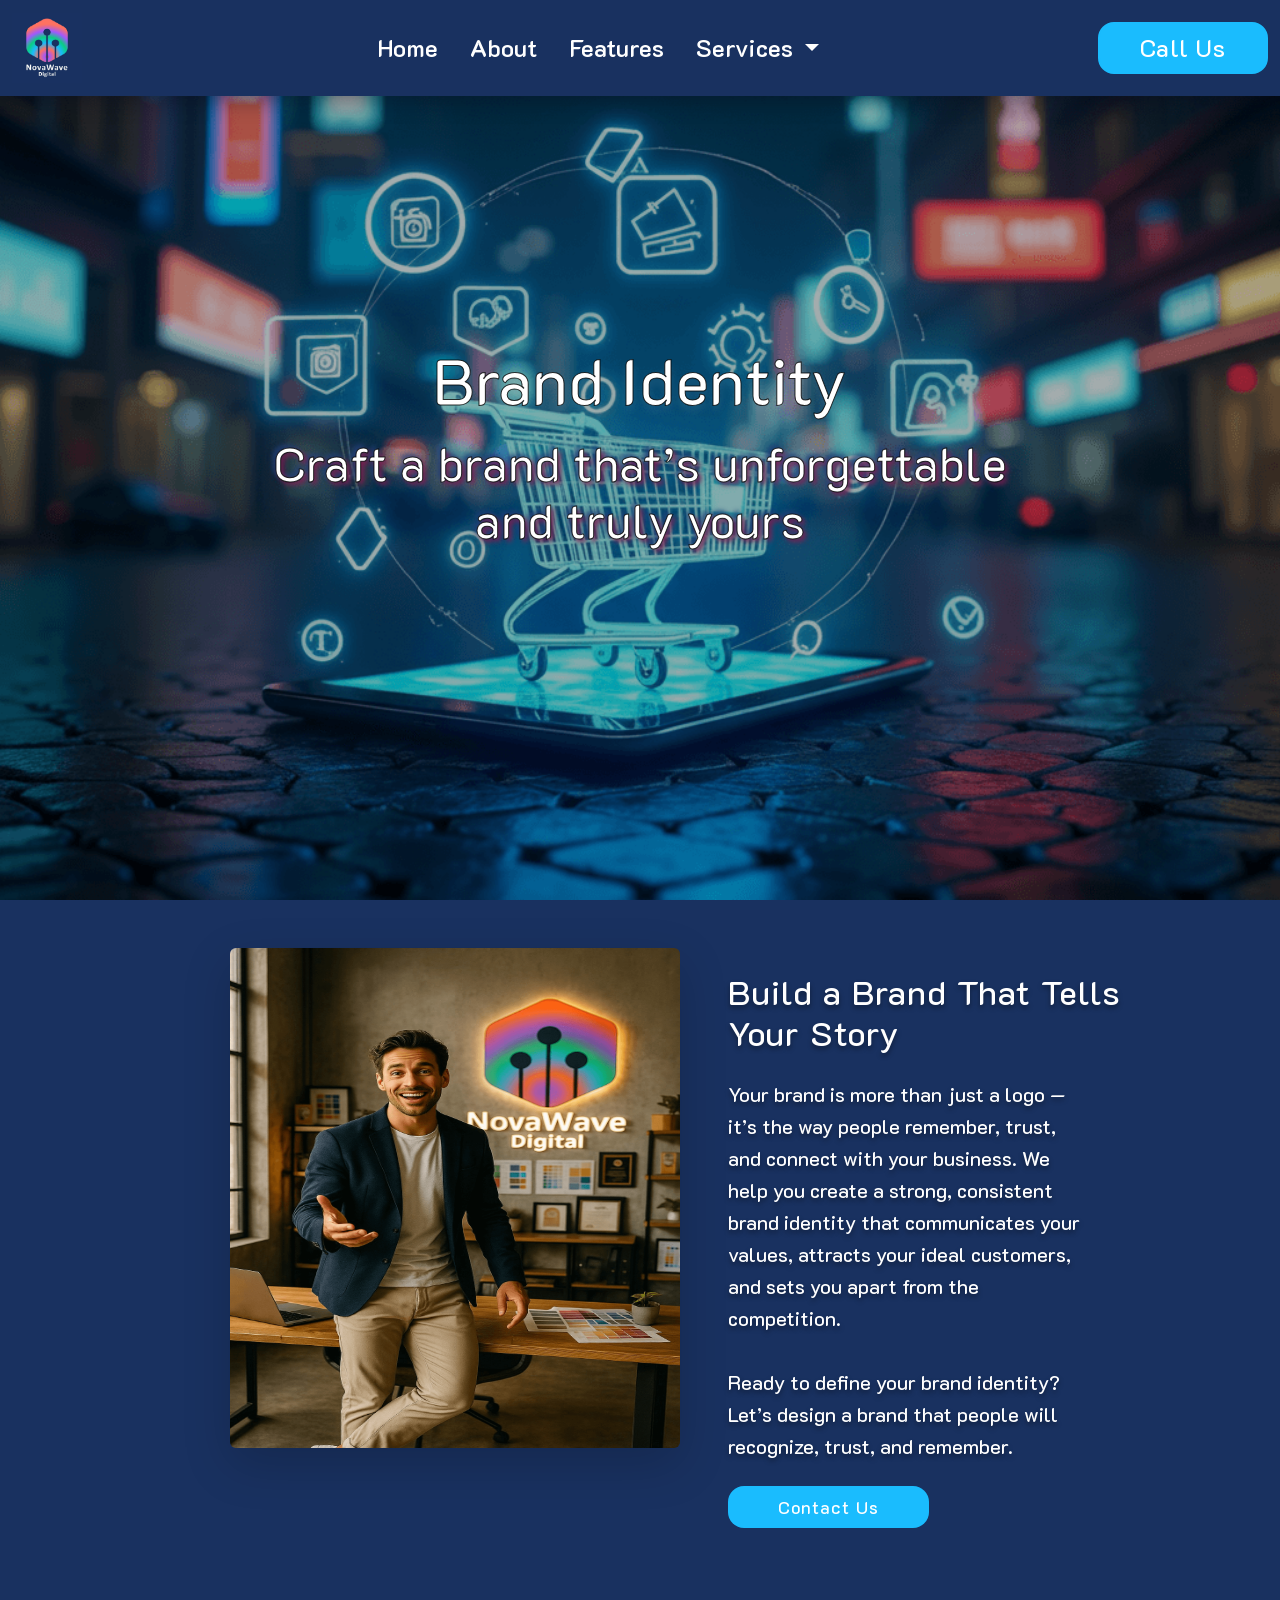
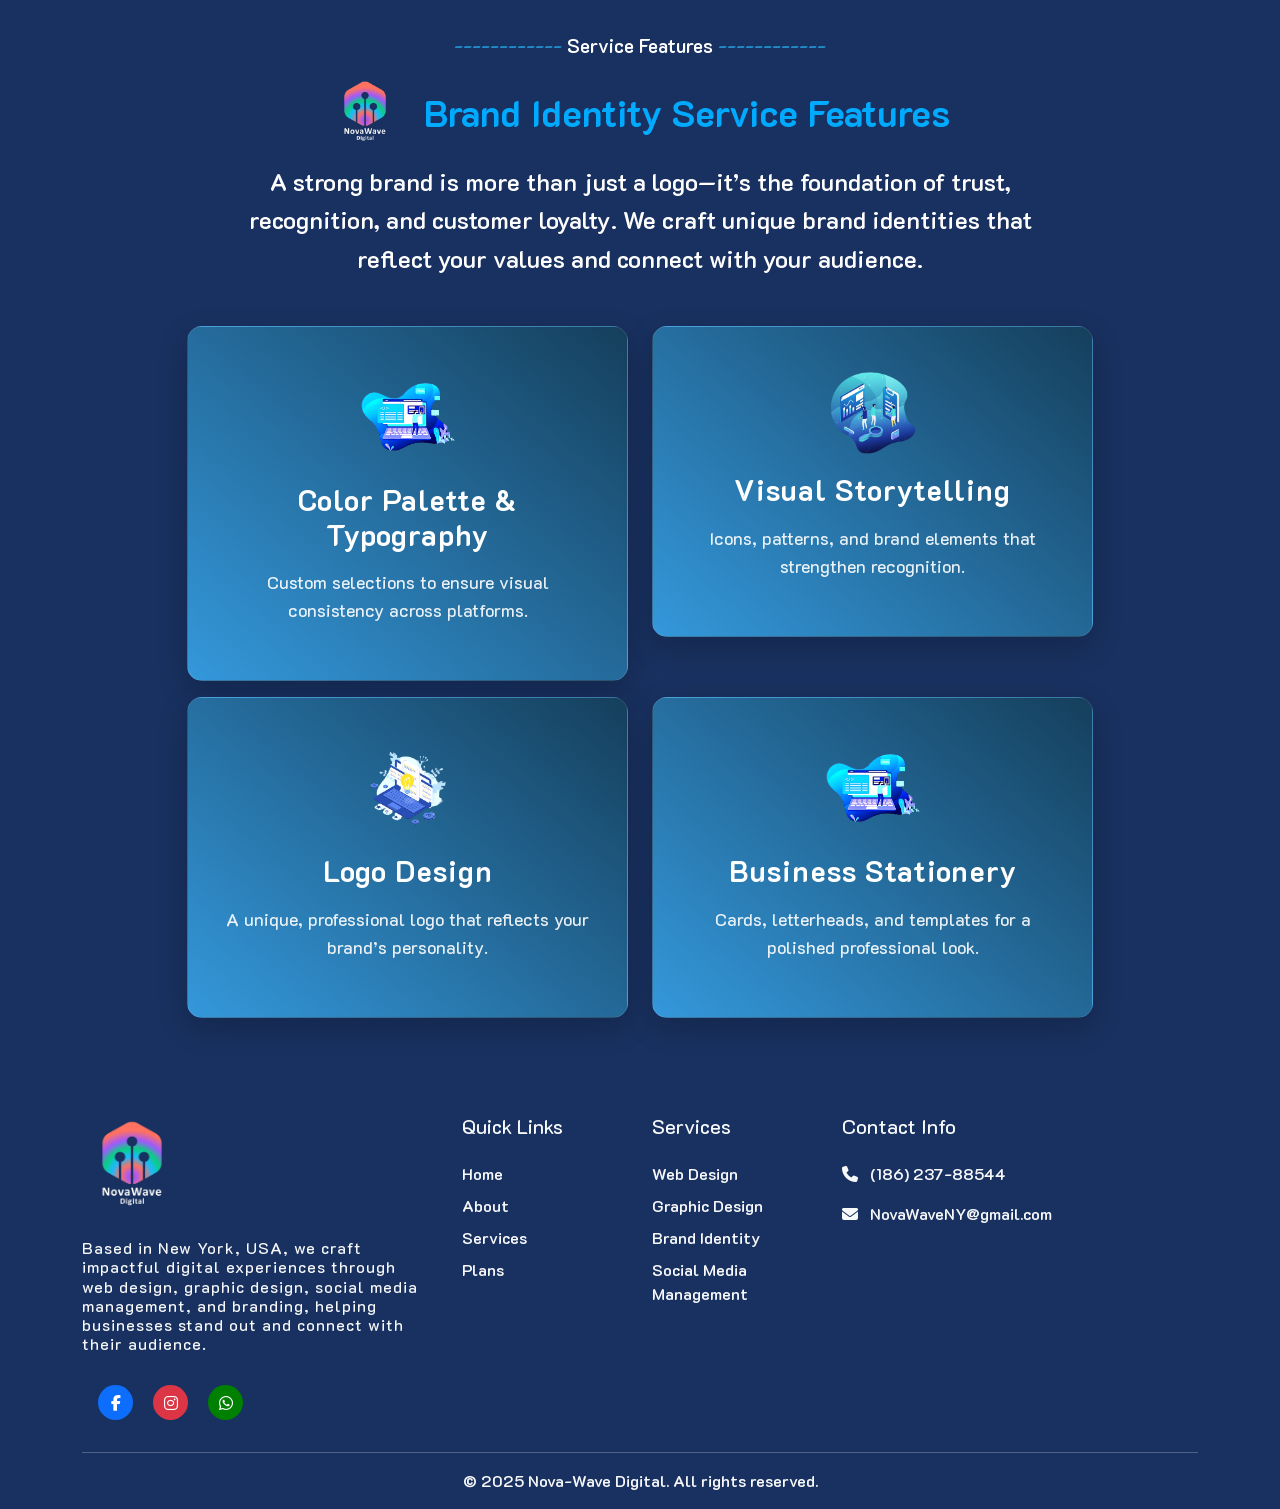
==== commit 4a0289fb: "phone-num" ====
--- a/brand.html
+++ b/brand.html
@@ -192,7 +192,7 @@
                 <ul class="list-unstyled">
                     <li class="mb-3">
                         <i class="fas fa-phone me-2"></i>
-                        <a href="tel:+18623788544" class="footer-link">+1-862-3788544</a>
+                        <a href="tel:+18623788544" class="footer-link">(186) 237-88544</a>
                     </li>
                     <li class="mb-3">
                         <i class="fas fa-envelope me-2"></i>
